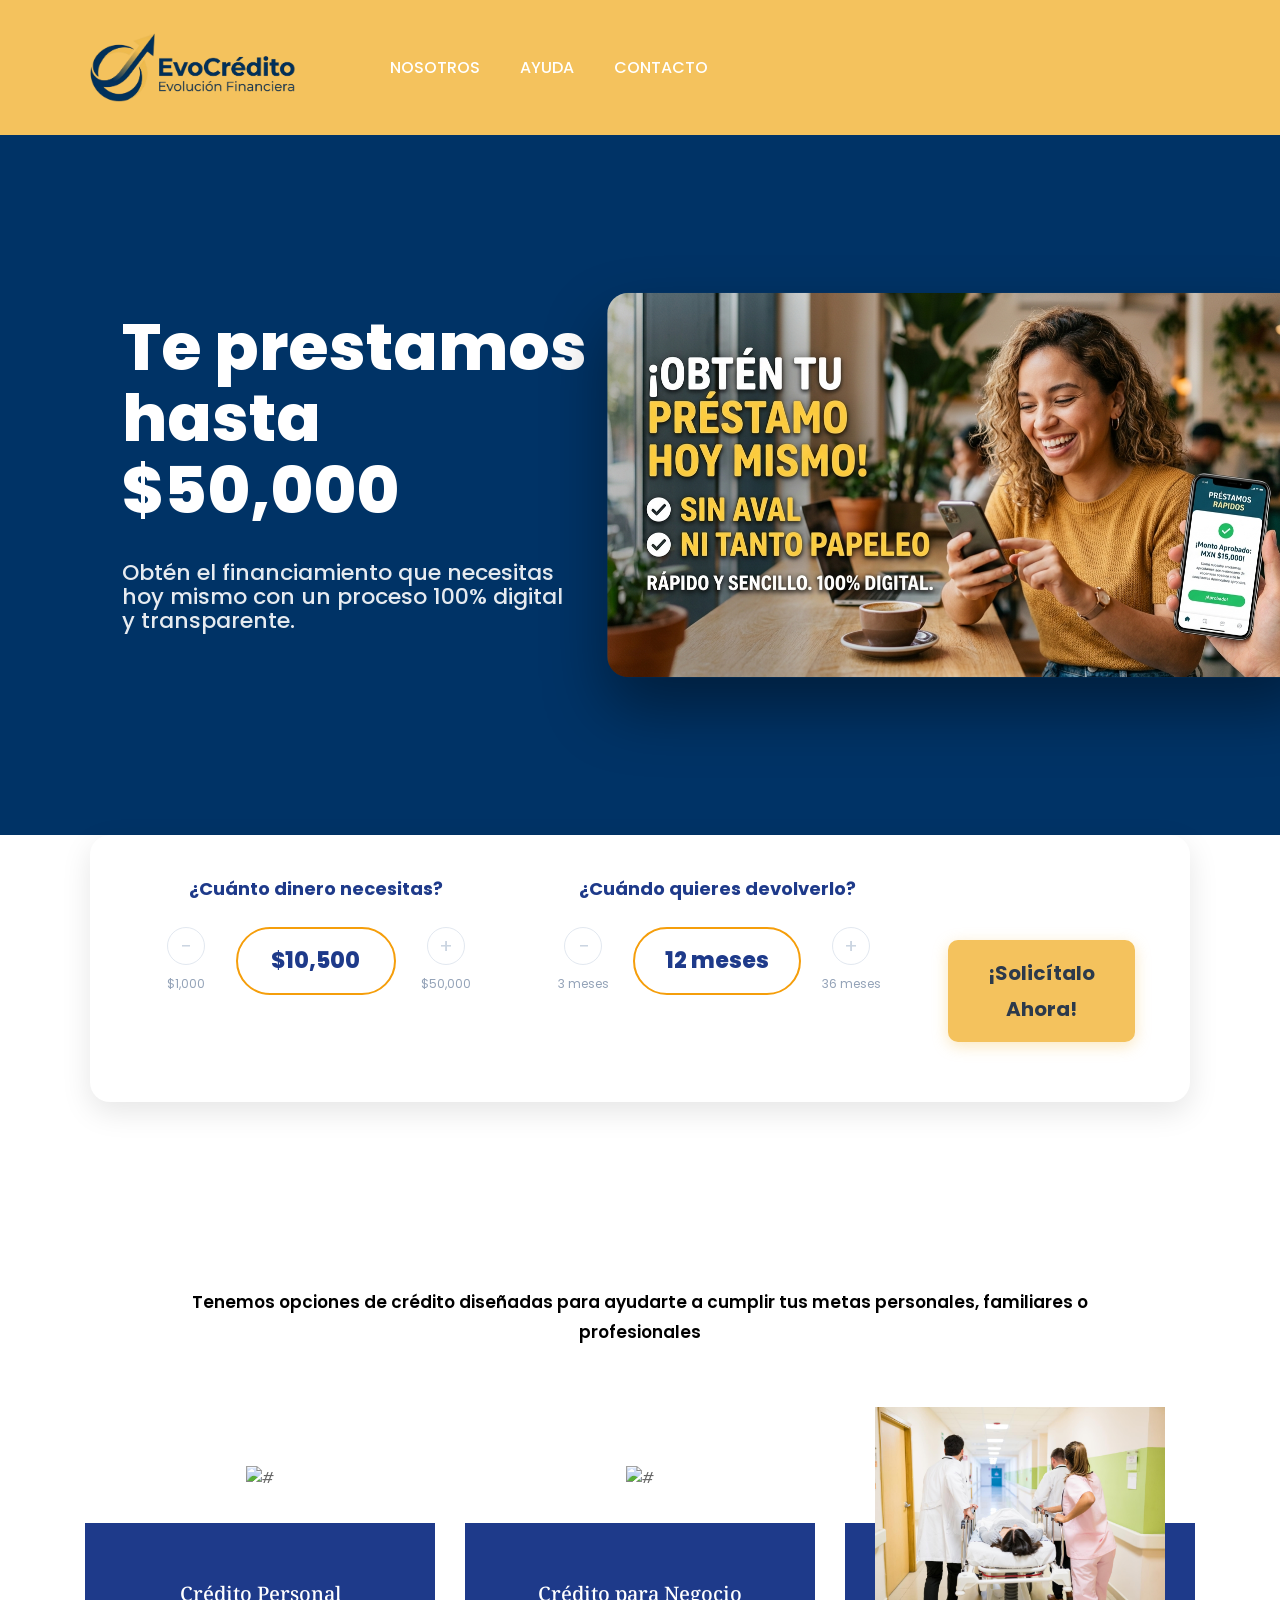
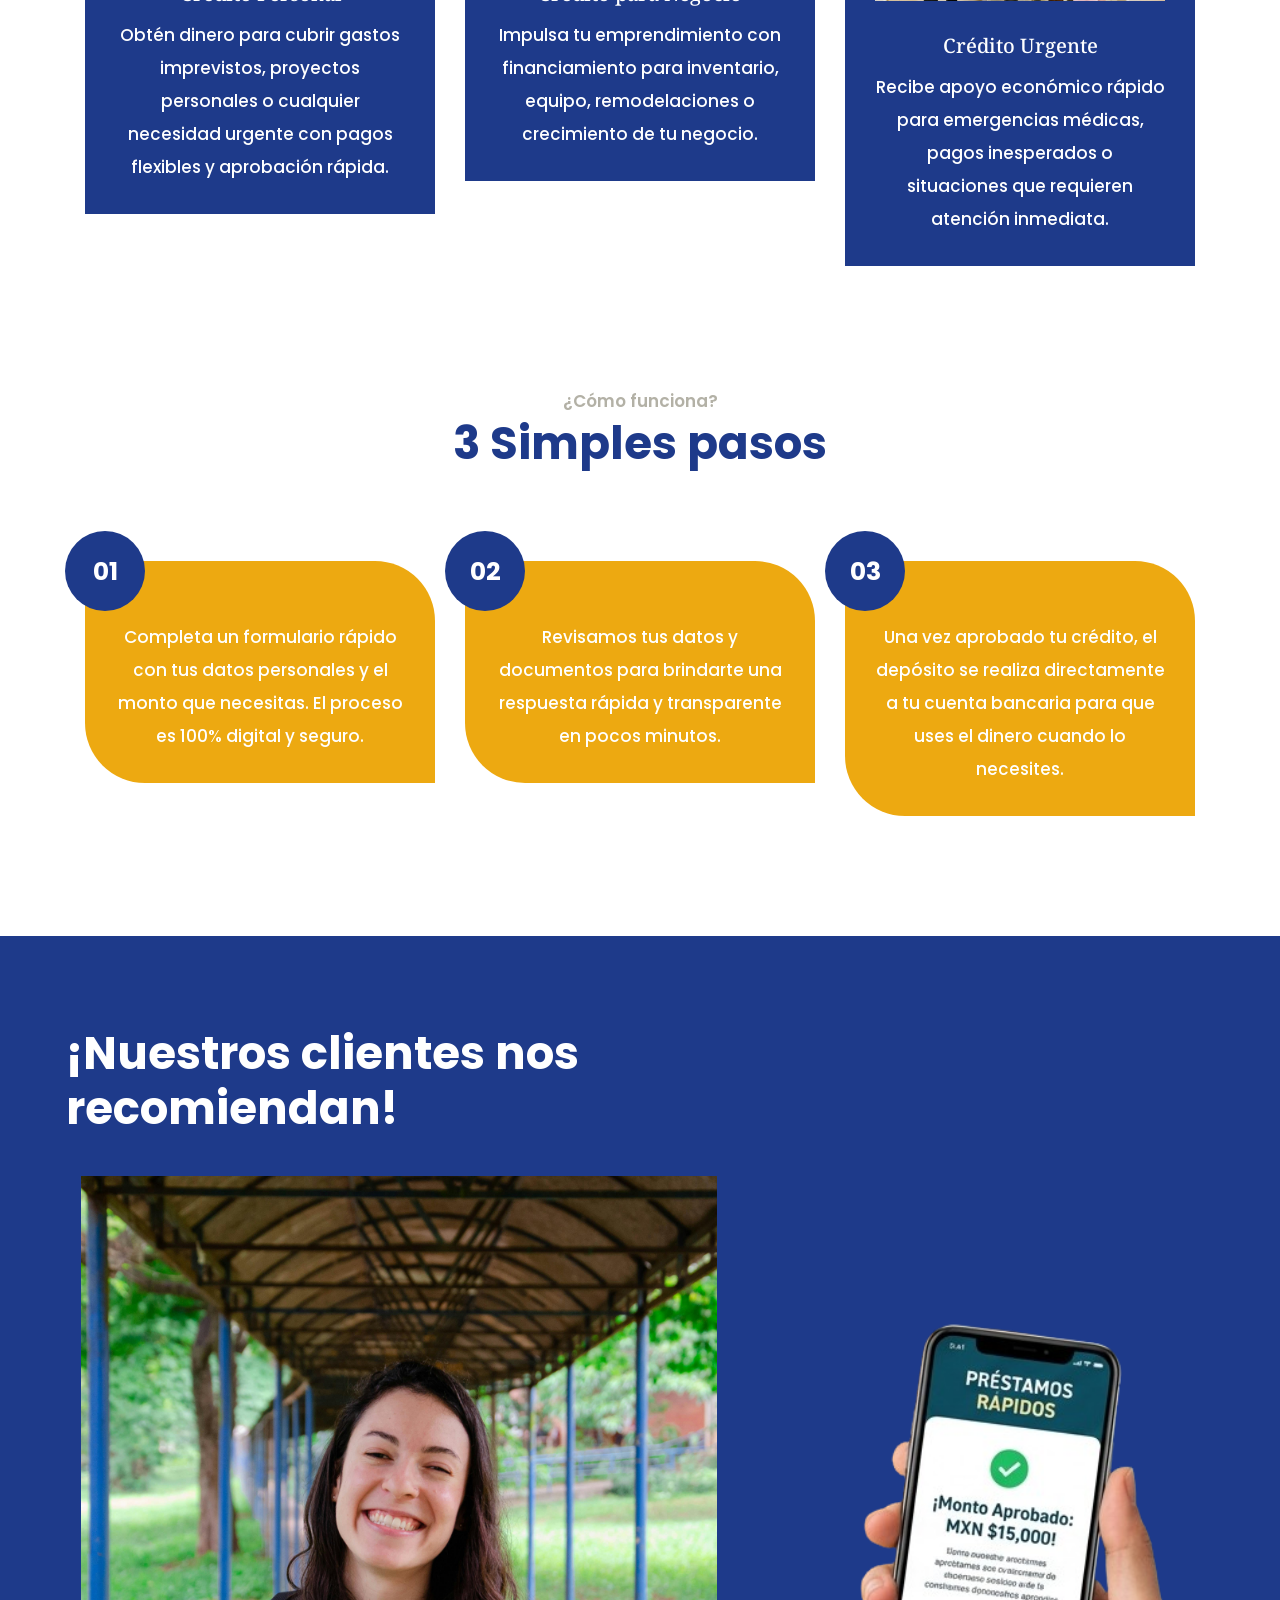
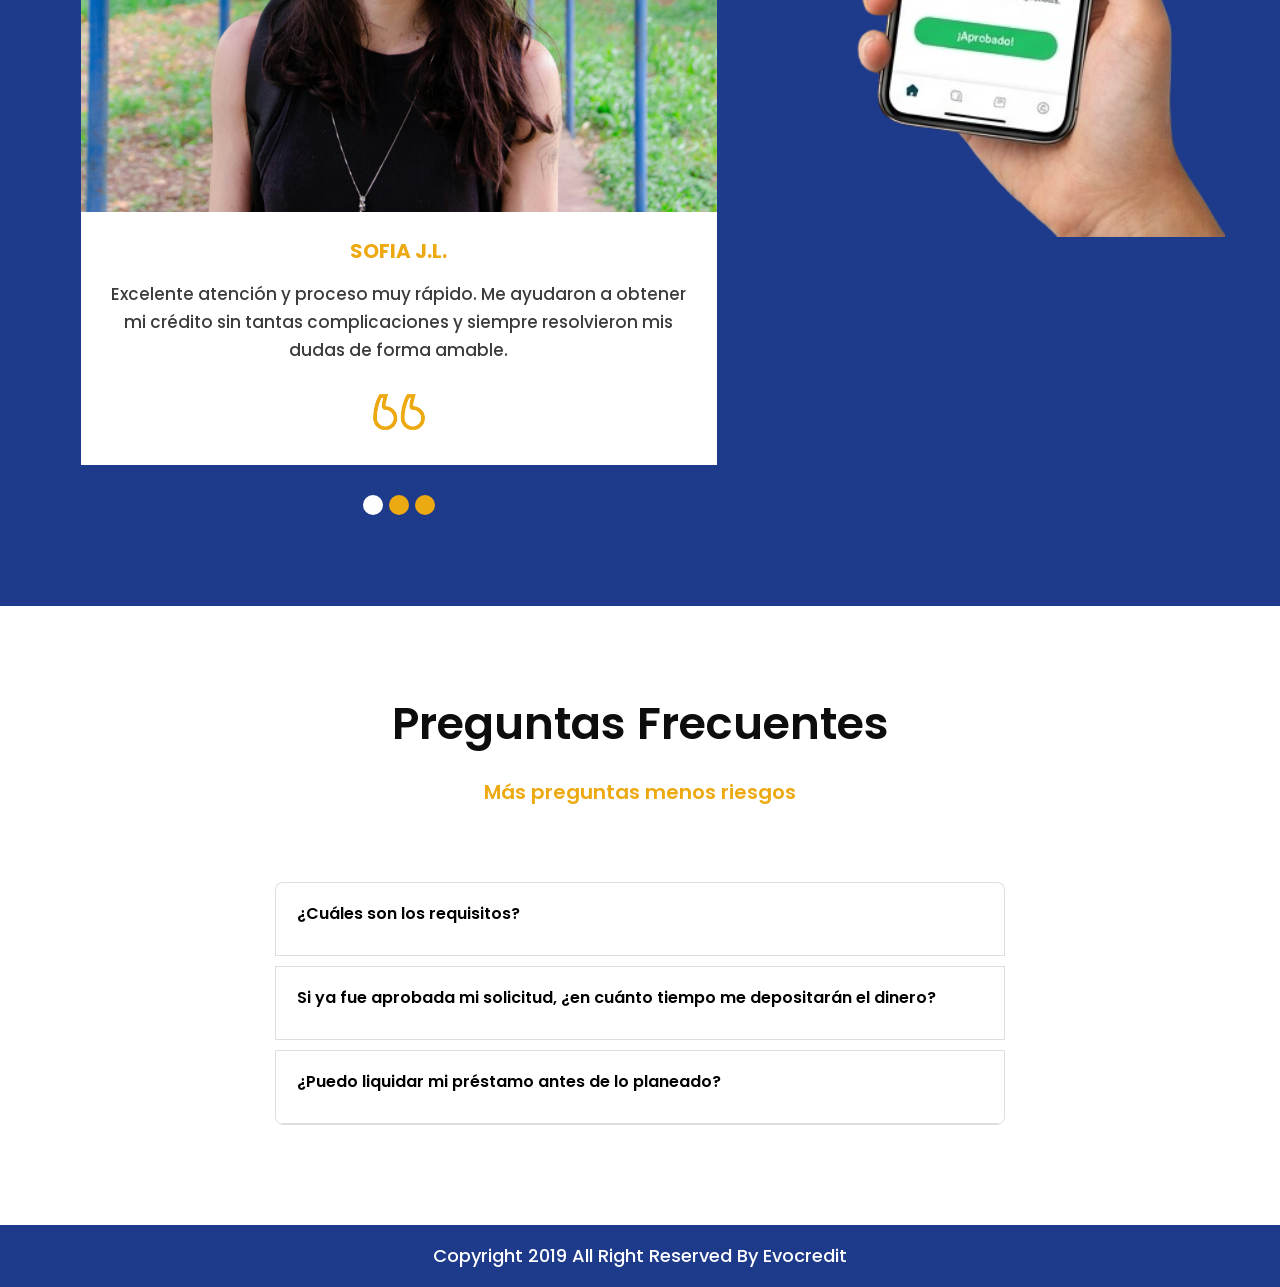
==== public/index.html @ 36de4282 "firebase" ====
<!DOCTYPE html>
<html lang="en">

<head>
   <!-- basic -->
   <meta charset="utf-8">
   <meta http-equiv="X-UA-Compatible" content="IE=edge">
   <!-- mobile metas -->
   <meta name="viewport" content="width=device-width, initial-scale=1">
   <!-- site metas -->
   <title></title>
   <meta name="keywords" content="">
   <meta name="description" content="">
   <meta name="author" content="">
   <!-- bootstrap css -->
   <link rel="stylesheet" href="css/bootstrap.min.css">
   <!-- style css -->
   <link rel="stylesheet" href="css/style.css">
   <!-- Responsive-->
   <link rel="stylesheet" href="css/responsive.css">
   <!-- fevicon -->
   <link rel="icon" href="images/fevicon.png" type="image/gif" />
   <!-- Scrollbar Custom CSS -->
   <link rel="stylesheet" href="css/jquery.mCustomScrollbar.min.css">
   <!-- Tweaks for older IEs-->
   <link rel="stylesheet" href="https://netdna.bootstrapcdn.com/font-awesome/4.0.3/css/font-awesome.css">
   <link rel="stylesheet" href="https://cdnjs.cloudflare.com/ajax/libs/fancybox/2.1.5/jquery.fancybox.min.css"
      media="screen">

   <!-- Reemplaza tu línea local por esta en el <head> -->
   <link rel="stylesheet" href="https://cdn.jsdelivr.net/npm/swiper@11/swiper-bundle.min.css" />

   <!-- Y si también usas el JS de Swiper al final del <body> -->
   <script src="https://cdn.jsdelivr.net/npm/swiper@11/swiper-bundle.min.js"></script>
   <!--[if lt IE 9]>
      <script src="https://oss.maxcdn.com/html5shiv/3.7.3/html5shiv.min.js"></script>
      <script src="https://oss.maxcdn.com/respond/1.4.2/respond.min.js"></script><![endif]-->
</head>
<!-- body -->

<body class="main-layout">
   <!-- loader  -->
   <div class="loader_bg">
      <div class="loader"><img src="images/loading.gif" alt="#" /></div>
   </div>
   <!-- end loader -->
   <!-- header -->
   <header>
      <!-- header inner -->
      <div class="header">
         <div class="container">
            <div class="row">
               <div class="col-xl-3 col-lg-3 col-md-3 col-sm-3 col logo_section">
                  <div class="full">
                     <div class="center-desk">
                        <div class="logo">
                           <a href="index.html"><img src="images/27c83fd5-f651-414d-8e33-4fece2ff682a.png"
                                 alt="#" /></a>
                        </div>
                     </div>
                  </div>
               </div>
               <div class="col-xl-9 col-lg-9 col-md-9 col-sm-9">
                  <nav class="navigation navbar navbar-expand-md navbar-dark ">
                     <button class="navbar-toggler" type="button" data-toggle="collapse" data-target="#navbarsExample04"
                        aria-controls="navbarsExample04" aria-expanded="false" aria-label="Toggle navigation">
                        <span class="navbar-toggler-icon"></span>
                     </button>
                     <div class="collapse navbar-collapse" id="navbarsExample04">
                        <ul class="navbar-nav mr-auto">
                           <li class="nav-item">
                              <a class="nav-link" href="#">Nosotros </a>
                           </li>
                           <li class="nav-item">
                              <a class="nav-link" href="#">Ayuda</a>
                           </li>
                           <li class="nav-item">
                              <a class="nav-link" href="#">Contacto</a>
                           </li>
                        </ul>

                     </div>
                  </nav>
               </div>
            </div>
         </div>
      </div>
   </header>
   <!-- end header inner -->
   <!-- end header -->

   <!-- banner -->
   <section class="banner_main mobile-bg-hero">
      <div class="container-fluid">
         <div class="row d_flex">

            <!-- TEXTO -->
            <div class="col-md-5 offset-md-1">
               <div class="text-bg">
                  <h1>Te prestamos hasta <br><span>$50,000</span></h1>
                  <p>Obtén el financiamiento que necesitas hoy mismo con un proceso 100% digital y transparente.</p>
                  <!-- En móvil ocultaremos este botón si el simulador ya tiene uno -->

               </div>
            </div>

            <!-- IMAGEN (Se ocultará en móvil porque será el fondo) -->
            <div class="col-md-6 d-none d-md-block">
               <div class="hero_img_box_extra_large">
                  <img src="images/a7afb916-8b72-43b1-8122-de5ada911007.png" alt="Imagen Grande">
               </div>
            </div>

         </div>
      </div>
   </section>
   <section class="hero-section">
      <div class="simu-container-extended">
         <div class="simu-content">

            <!-- COLUMNA 1: MONTO -->
            <div class="slider-column">
               <h3 class="slider-title">¿Cuánto dinero necesitas?</h3>
               <div class="main-controls">
                  <div class="control-wrapper">
                     <button class="btn-circle" id="amount-minus">−</button>
                     <span class="limit-label">$1,000</span>
                  </div>

                  <div class="amount-pill">
                     <span id="amount-value">$10,500</span>
                  </div>

                  <div class="control-wrapper">
                     <button class="btn-circle" id="amount-plus">+</button>
                     <span class="limit-label">$50,000</span>
                  </div>
               </div>
            </div>

            <!-- COLUMNA 2: PLAZO -->
            <div class="slider-column">
               <h3 class="slider-title">¿Cuándo quieres devolverlo?</h3>
               <div class="main-controls">
                  <div class="control-wrapper">
                     <button class="btn-circle" id="period-minus">−</button>
                     <span class="limit-label">3 meses</span>
                  </div>

                  <div class="amount-pill">
                     <span id="period-value">12 meses</span>
                  </div>

                  <div class="control-wrapper">
                     <button class="btn-circle" id="period-plus">+</button>
                     <span class="limit-label">36 meses</span>
                  </div>
               </div>
            </div>

            <!-- COLUMNA 3: BOTÓN -->
            <div class="col-md-12 text-center button-column">
               <button type="button" class="btn-solicitar" data-toggle="modal" data-target="#modalFormulario">
                  ¡Solicítalo Ahora!
               </button>
            </div>

         </div>
      </div>
   </section>
   <div class="food">
      <div class="container">
         <div class="row">
            <div class="col-md-12">
               <div class="titlepage">
                  <h2> <strong class="yellow">Food </strong>Packages</h2>
                  <span>Tenemos opciones de crédito diseñadas para ayudarte
                     a cumplir tus metas personales, familiares o profesionales</span>
               </div>
            </div>
         </div>
         <div class="row">
            <div class="col-md-4">
               <div class="food_box">
                  <i><img src="images/conCelular.jpg" alt="#" /></i>
                  <h4>Crédito Personal</h4>
                  <p>Obtén dinero para cubrir gastos imprevistos,
                     proyectos personales o cualquier necesidad
                     urgente con pagos flexibles y aprobación rápida.</p>
               </div>
            </div>
            <div class="col-md-4">
               <div class="food_box ">
                  <i><img src="images/emprendedora.jpg" alt="#" /></i>
                  <h4>Crédito para Negocio</h4>
                  <p>Impulsa tu emprendimiento con financiamiento para
                     inventario, equipo, remodelaciones o crecimiento
                     de tu negocio.</p>
               </div>
            </div>
            <div class="col-md-4">
               <div class="food_box">
                  <i><img src="images/emergencia.jpg" alt="#" /></i>
                  <h4>Crédito Urgente</h4>
                  <p>Recibe apoyo económico rápido para emergencias médicas,
                     pagos inesperados o situaciones que requieren atención
                     inmediata.</p>
               </div>
            </div>
         </div>
      </div>
   </div>
   <!-- end food -->
   <!-- works -->
   <!-- works -->
   <div class="works">
      <div class="container">
         <div class="row">
            <div class="col-md-12">
               <div class="titlepage">
                  <span>¿Cómo funciona?</span>
                  <h2> <strong class="yellow2">3 Simples pasos</strong></h2>
               </div>
            </div>
         </div>
         <div class="row">
            <div class="col-md-4">
               <div id="white_bg" class="works_box ">
                  <h4>01</h4>
                  <p>Completa un formulario rápido
                     con tus datos personales y el monto que necesitas.
                     El proceso es 100% digital y seguro.</p>
               </div>
            </div>
            <div class="col-md-4">
               <div id="white_bg" class="works_box ">
                  <h4>02</h4>
                  <p>Revisamos tus datos y documentos para brindarte
                     una respuesta rápida y transparente en pocos minutos.</p>
               </div>
            </div>
            <div class="col-md-4">
               <div id="white_bg" class="works_box ">
                  <h4>03</h4>
                  <p>Una vez aprobado tu crédito, el depósito se realiza
                     directamente a tu cuenta bancaria para que uses el
                     dinero cuando lo necesites.</p>
               </div>
            </div>
         </div>
      </div>
   </div>
   <!-- end works -->
   <!-- clients -->
   <div class="clients">
      <div class="container-fluid">
         <div class="row d_flex">
            <div class="col-md-7">
               <div class="padding_lert">
                  <div class="titlepage">
                     <h2> <strong class="yellow">¡Nuestros clientes nos recomiendan! </strong></h2>
                  </div>
                  <div id="myCarousel" class="carousel slide clients_Carousel " data-ride="carousel">
                     <ol class="carousel-indicators">
                        <li data-target="#myCarousel" data-slide-to="0" class="active"></li>
                        <li data-target="#myCarousel" data-slide-to="1"></li>
                        <li data-target="#myCarousel" data-slide-to="2"></li>
                     </ol>
                     <div class="carousel-inner">
                        <div class="carousel-item active">
                           <div class="container">
                              <div class="carousel-caption ">
                                 <div class="row">
                                    <div class="col-md-12">
                                       <div class="imga">
                                          <figure><img src="images/pexels-persona-1.jpg" alt="#" /></figure>
                                       </div>
                                       <div class="test_box">
                                          <h4>Sofia J.L.</h4>
                                          <p>Excelente atención y proceso muy rápido.
                                             Me ayudaron a obtener mi crédito sin tantas complicaciones
                                             y siempre resolvieron mis dudas de forma amable.</p>
                                          <i><img src="images/toy_img.png" alt="#" /></i>
                                       </div>
                                    </div>
                                 </div>
                              </div>
                           </div>
                        </div>
                        <div class="carousel-item">
                           <div class="container">
                              <div class="carousel-caption">
                                 <div class="row">
                                    <div class="col-md-12">
                                       <div class="imga">
                                          <figure><img src="images/pexels-persona-2.jpg" alt="#" /></figure>
                                       </div>
                                       <div class="test_box">
                                          <h4>Elena M.L.</h4>
                                          <p>Muy buena experiencia, el trámite fue sencillo y
                                             transparente desde el inicio. Recibí el apoyo
                                             financiero justo cuando lo necesitaba.</p>
                                          <i><img src="images/toy_img.png" alt="#" /></i>
                                       </div>
                                    </div>
                                 </div>
                              </div>
                           </div>
                        </div>
                        <div class="carousel-item">
                           <div class="container">
                              <div class="carousel-caption">
                                 <div class="row">
                                    <div class="col-md-12">
                                       <div class="imga">
                                          <figure><img src="images/pexels-persona-3.jpg" alt="#" /></figure>
                                       </div>
                                       <div class="test_box">
                                          <h4>Marcos D.H.</h4>
                                          <p>Recomiendo mucho esta financiera,
                                             ofrecen un servicio confiable y profesional.
                                             Los pagos y condiciones fueron claros y accesibles.</p>
                                          <i><img src="images/toy_img.png" alt="#" /></i>
                                       </div>
                                    </div>
                                 </div>
                              </div>
                           </div>
                        </div>
                     </div>
                     <a class="carousel-control-prev" href="#myCarousel" role="button" data-slide="prev">
                        <span class="carousel-control-prev-icon" aria-hidden="true"></span>
                        <span class="sr-only">Previous</span>
                     </a>
                     <a class="carousel-control-next" href="#myCarousel" role="button" data-slide="next">
                        <span class="carousel-control-next-icon" aria-hidden="true"></span>
                        <span class="sr-only">Next</span>
                     </a>
                  </div>
               </div>
            </div>
            <div class="col-md-5">
               <div class="clients_imgfood">
                  <figure><img src="images/creditoAprobado-removebg-preview.png" alt="#" /></figure>
               </div>
            </div>
         </div>
      </div>
   </div>
   <!-- end clients -->
   <!--  footer -->
   <footer>
      <div class="footer">
         <div class="container">
            <div class="row">
               <div class="col-md-8 offset-md-2">
                  <div class="cont">
                     <h3> Preguntas Frecuentes </h3>
                     <p>Más preguntas menos riesgos</p>
                  </div>

                  <div class="accordion" id="accordionExample">
                     <div class="card">
                        <div class="card-header" id="headingOne">
                           <h2 class="mb-0">
                              <button class="btn btn-link" type="button" data-toggle="collapse"
                                 data-target="#collapseOne" aria-expanded="true" aria-controls="collapseOne">

                                 ¿Cuáles son los requisitos?
                              </button>
                           </h2>
                        </div>

                        <div id="collapseOne" class="collapse" aria-labelledby="headingOne"
                           data-parent="#accordionExample">

                           <div class="card-body">
                              <ul class="faq-list">
                                 <li>Ser mexicano entre 21 y 65 años de edad.</li>
                                 <li>Tener INE o pasaporte vigente.</li>
                                 <li>Cuenta bancaria a tu nombre y tener a la mano los 16 dígitos de tu tarjeta de
                                    débito o
                                    los 18 dígitos de tu CLABE interbancaria.</li>
                                 <li>Historial crediticio sano.</li>
                                 <li>Ingresos mínimos comprobables de $5,000 mensuales.</li>
                                 <li>Sujeto a las políticas establecidas por Creditea.</li>
                              </ul>
                           </div>
                        </div>
                     </div>

                     <div class="card">
                        <div class="card-header" id="headingTwo">
                           <h2 class="mb-0">
                              <button class="btn btn-link collapsed" type="button" data-toggle="collapse"
                                 data-target="#collapseTwo" aria-expanded="false" aria-controls="collapseTwo">

                                 Si ya fue aprobada mi solicitud,
                                 ¿en cuánto tiempo me depositarán el dinero?
                              </button>
                           </h2>
                        </div>

                        <div id="collapseTwo" class="collapse" aria-labelledby="headingTwo"
                           data-parent="#accordionExample">

                           <div class="card-body">
                              El depósito puede verse reflejado en cuestión de minutos
                              o hasta 24 horas dependiendo de tu banco.
                           </div>
                        </div>
                     </div>

                     <div class="card">
                        <div class="card-header" id="headingThree">
                           <h2 class="mb-0">
                              <button class="btn btn-link collapsed" type="button" data-toggle="collapse"
                                 data-target="#collapseThree" aria-expanded="false" aria-controls="collapseThree">

                                 ¿Puedo liquidar mi préstamo antes de lo planeado?
                              </button>
                           </h2>
                        </div>

                        <div id="collapseThree" class="collapse" aria-labelledby="headingThree"
                           data-parent="#accordionExample">

                           <div class="card-body">
                              Sí, puedes liquidar tu préstamo anticipadamente
                              sin penalización, sujeto a las condiciones establecidas.
                           </div>
                        </div>
                     </div>
                  </div>

               </div>
            </div>
         </div>
         <div class="copyright">
            <div class="container">
               <div class="row">
                  <div class="col-md-12">
                     <p>Copyright 2019 All Right Reserved By Evocredit</p>
                  </div>
               </div>
            </div>
         </div>
      </div>
   </footer>
   <!-- end footer -->
   <!-- Javascript files-->
   <script src="js/jquery.min.js"></script>
   <script src="js/bootstrap.bundle.min.js"></script>
   <script src="js/slider-setting.js"></script>
   <!-- sidebar -->
   <script src="js/jquery.mCustomScrollbar.concat.min.js"></script>
   <script src="js/custom.js"></script>
   <script src="https://cdnjs.cloudflare.com/ajax/libs/fancybox/2.1.5/jquery.fancybox.min.js"></script>
</body>

</html>
---- public/css/style.css ----
/*--------------------------------------------------------------------- File Name: responsive.css ---------------------------------------------------------------------*/


/*--------------------------------------------------------------------- File Name: style.css ---------------------------------------------------------------------*/


/*--------------------------------------------------------------------- import Fonts ---------------------------------------------------------------------*/

@import url('https://fonts.googleapis.com/css?family=Rajdhani:300,400,500,600,700');
@import url('https://fonts.googleapis.com/css?family=Poppins:100,100i,200,200i,300,300i,400,400i,500,500i,600,600i,700,700i,800,800i,900,900i');
@import url('https://fonts.googleapis.com/css?family=Raleway:100,400,600,700,900&display=swap');
@import url('https://fonts.googleapis.com/css?family=Noto+Serif:400,700&display=swap');

/*****---------------------------------------- 1) font-family: 'Rajdhani', sans-serif;
 2) font-family: 'Poppins', sans-serif;
 ----------------------------------------*****/


/*--------------------------------------------------------------------- import Files ---------------------------------------------------------------------*/

@import url(animate.min.css);
@import url(normalize.css);
@import url(icomoon.css);
@import url(font-awesome.min.css);
@import url(meanmenu.css);
@import url(owl.carousel.min.css);
@import url(swiper.min.css);
@import url(slick.css);
@import url(jquery.fancybox.min.css);
@import url(jquery-ui.css);
@import url(nice-select.css);

/*--------------------------------------------------------------------- skeleton ---------------------------------------------------------------------*/

* {
     box-sizing: border-box !important;
}

html {
     scroll-behavior: smooth;
}

body {
     color: #666666;
     font-size: 14px;
     font-family: 'Poppins', sans-serif;
     line-height: 1.80857;
     font-weight: normal;
}

a {
     color: #1f1f1f;
     text-decoration: none !important;
     outline: none !important;
     -webkit-transition: all .3s ease-in-out;
     -moz-transition: all .3s ease-in-out;
     -ms-transition: all .3s ease-in-out;
     -o-transition: all .3s ease-in-out;
     transition: all .3s ease-in-out;
}

h1,
h2,
h3,
h4,
h5,
h6 {
     letter-spacing: 0;
     font-weight: normal;
     position: relative;
     padding: 0 0 10px 0;
     font-weight: normal;
     line-height: normal;
     color: #fff;
     margin: 0
}

h1 {
     font-size: 24px;
}

h2 {
     font-size: 22px;
}

h3 {
     font-size: 18px;
}

h4 {
     font-size: 16px
}

h5 {
     font-size: 14px
}

h6 {
     font-size: 13px
}

*,
*::after,
*::before {
     -webkit-box-sizing: border-box;
     -moz-box-sizing: border-box;
     box-sizing: border-box;
}

h1 a,
h2 a,
h3 a,
h4 a,
h5 a,
h6 a {
     color: #212121;
     text-decoration: none !important;
     opacity: 1
}

button:focus {
     outline: none;
}

ul,
li,
ol {
     margin: 0px;
     padding: 0px;
     list-style: none;
}

p {
     margin: 0px;
     font-weight: 500;
     font-size: 15px;
     line-height: 24px;
}

a {
     color: #222222;
     text-decoration: none;
     outline: none !important;
}

a,
.btn {
     text-decoration: none !important;
     outline: none !important;
     -webkit-transition: all .3s ease-in-out;
     -moz-transition: all .3s ease-in-out;
     -ms-transition: all .3s ease-in-out;
     -o-transition: all .3s ease-in-out;
     transition: all .3s ease-in-out;
}

img {
     max-width: 100%;
     height: auto;
}

:focus {
     outline: 0;
}

.btn-custom {
     margin-top: 20px;
     background-color: transparent !important;
     border: 2px solid #ddd;
     padding: 12px 40px;
     font-size: 16px;
}

.lead {
     font-size: 18px;
     line-height: 30px;
     color: #767676;
     margin: 0;
     padding: 0;
}

.form-control:focus {
     border-color: #ffffff !important;
     box-shadow: 0 0 0 .2rem rgba(255, 255, 255, .25);
}

.navbar-form input {
     border: none !important;
}

.badge {
     font-weight: 500;
}

blockquote {
     margin: 20px 0 20px;
     padding: 30px;
}

button {
     border: 0;
     margin: 0;
     padding: 0;
     cursor: pointer;
}

.full {
     float: left;
     width: 100%;
}

.layout_padding {
     padding-top: 90px;
     padding-bottom: 90px;
}

.layout_padding_2 {
     padding-top: 75px;
     padding-bottom: 75px;
}

.light_silver {
     background: #f9f9f9;
}

.theme_bg {
     background: #f59e0b;
}

.margin_top_30 {
     margin-top: 30px !important;
}

.full {
     width: 100%;
     float: left;
     margin: 0;
     padding: 0;
}


/**-- heading section --**/


/*---------------------------- preloader area ----------------------------*/

.loader_bg {
     position: fixed;
     z-index: 9999999;
     background: #fff;
     width: 100%;
     height: 100%;
}

.loader {
     height: 100%;
     width: 100%;
     position: absolute;
     left: 0;
     top: 0;
     display: flex;
     justify-content: center;
     align-items: center;
}

.loader img {
     width: 280px;
}


/*-- navigation--*/

.navigation.navbar {
     padding: 0px;
}

.navigation.navbar-dark .navbar-nav .nav-link {
     padding: 0 25px;
     color: #fff;
     font-size: 16px;
     line-height: 20px;
     font-weight: 500;
     text-transform: uppercase;
}

.navbar-dark .navbar-nav .nav-link:focus,
.navbar-dark .navbar-nav .nav-link:hover {
     color: #5a2f27 !important;
}

.navbar-expand-md .navbar-nav {
     padding-right: 10px;
}

.Call a {
     display: inline-block;
     padding: 7px 0;
     color: #000;
     font-size: 20px;
}


/*-- header area --*/


/*--------------------------------------------------------------------- top banner area ---------------------------------------------------------------------*/


/*--------------------------------------------------------------------- layout new css ---------------------------------------------------------------------*/
/**
/* Centrado vertical de toda la fila del header */
.header .row {
     display: flex;
     align-items: center;
     /* Alineación vertical al centro */
     justify-content: space-between;
}

/* Ajuste de la sección del logo */
.logo {
     padding: 10px 0;
}

.logo a img {
     max-height: 75px;
     /* Ajusta según el tamaño de tu imagen en la referencia */
     width: auto;
     display: block;
}

/* Alineación del menú a la derecha */
.navigation.navbar {
     float: none;
     padding: 0;
     display: flex;
     justify-content: flex-end;
     /* Empuja los links a la derecha */
}

.navbar-nav {
     flex-direction: row;
     /* Asegura que los items estén en línea */
}

.nav-item .nav-link {
     color: #fff !important;
     /* Texto blanco como en la imagen */
     font-weight: 500;
     text-transform: uppercase;
     padding: 10px 20px !important;
}

.header {
     width: 100%;
     background: #f4c25d;
     padding: 20px 30px;
}

.main_form .contactus {
     border: inherit;
     margin-bottom: 70px;
     width: 100%;
     height: 45px;
     background: transparent;
     color: #fff;
     font-size: 16px;
     font-weight: 400;
     border-radius: inherit;
     border-bottom: #000 solid 1px;
}
/** logo 

.logo a {
     font-size: 40px;
     font-weight: bold;
     text-transform: uppercase;
     color: #fff;
     line-height: 40px;
}


/** banner section 

.banner_main {
     background: #247D7F;
     padding: 20px 0px 90px 0px;

}

.text-bg {
     text-align: left;
}

.text-bg h1 {
     color: #fff;
     font-size: 90px;
     line-height: 120px;
     padding-bottom: 15px;
     font-weight: bold;
}

.text-bg p {
     color: #fff;
     font-size: 17px;
     line-height: 30px;
     padding: 25px 0px 60px 0px;
}

.main_form {
     padding: 60px 50px 80px 50px;
     background: #fff;
     border-radius: 10px;
     color: #000;
     border-top: #44916f solid 15px;
}

.main_form .contactus {
     border: inherit;
     margin-bottom: 70px;
     width: 100%;
     height: 45px;
     background: transparent;
     color: #000;
     font-size: 16px;
     font-weight: 400;
     border-radius: inherit;
     border-bottom: #000 solid 1px;
}

.main_form .textarea {
     border: #f6c2d7 solid 1px;
     padding: 0px 19px;
     margin-bottom: 20px;
     width: 100%;
     background: transparent;
     color: #f5bed2;
     font-size: 16px;
     font-weight: 500;
     border-radius: 15px;
     padding-top: 35px;
}

.main_form .send_btn {
     font-size: 17px;
     transition: ease-in all 0.5s;
     background-color: #000;
     color: #fff;
     padding: 13px 0px;
     margin: 0 auto;
     max-width: 200px;
     width: 100%;
     display: block;
     font-weight: 500;
     text-transform: uppercase;
     border-radius: 35px;
}

.main_form .send_btn:hover {
     background-color: #eda911;
     transition: ease-in all 0.5s;
     color: #000;
}

#request *::placeholder {
     color: 000;
     opacity: 1;
}


 end banner section **/

.titlepage {
     text-align: center;
     padding-bottom: 60px;
}

.titlepage h2 {
     font-size: 45px;
     color: #fff;
     line-height: 55px;
     font-weight: bold;
     padding-bottom: 20px;
}

.d_flex {
     display: flex;
     align-items: center;
     flex-wrap: wrap;
}

.yellow {
     color: #fff;
     font-weight: bold;
}
.yellow2 {
     color:  #1e3a8a;
     font-weight: bold;
}

.read_more {
     font-size: 17px;
     background-color: #000;
     color: #fff;
     padding: 13px 0px;
     width: 100%;
     max-width: 200px;
     text-align: center;
     display: inline-block;
     transition: ease-in all 0.5s;
}

.read_more:hover {
     background: #eda911;
     color: #000;
     transition: ease-in all 0.5s;
}


/** food section **/

.food {
     background: #fff;
     margin: 90px 0;
}

.food .titlepage span {
     font-size: 17px;
     line-height: 30px;
     color: #000000;
     font-weight: 501;
     display: block;
     padding: 0px 49px;
}

.food .food_box {
     text-align: center;
     background:#1e3a8a;
     margin-bottom: 30px;
     margin-top: 116px;
     padding: 0px 30px 30px 30px;
}

.food .food_box:hover {
     background: #fdbe31 !important;
}

.food_box i img {
     margin-top: -116px;
}

.food .food_box h4 {
     font-family: 'Noto Serif', serif;
     font-size: 20px;
     line-height: 30px;
     font-weight: 501;
     padding-top: 30px;
     padding-bottom: 0;
     color: #fff;
     padding-bottom: 10px;
}

.food .food_box p {
     color: #fff;
     font-size: 17px;
     line-height: 33px;
}


/** end food section **/


/** works section **/

.works {
     background: #fff;
     margin: 90px 0;
}

.works .titlepage h2 {
     padding-bottom: 0;
}

.works .titlepage span {
     font-size: 17px;
     line-height: 30px;
     color: #b3b1a6;
     font-weight: 501;
     display: block;
}

.works .works_box {
     margin-top: 30px;
     background: #eda911;
     margin-bottom: 30px;
     padding: 0px 30px 30px 30px;
     border-radius: 0px 60px 0px 60px;
     transition: ease-in all 0.5s;
}

.works .works_box h4 {
     font-size: 25px;
     line-height: 30px;
     font-weight: bold;
     color: #fff;
     background:  #1e3a8a;
     width: 80px;
     text-align: center;
     border-radius: 50px;
     height: 80px;
     padding-top: 26px;
     margin-left: -50px;
     margin-top: -30px;
     position: absolute;
}

.works .works_box p {
     color: #fff;
     font-size: 17px;
     line-height: 33px;
     text-align: center;
     padding-top: 60px;
}

#white_bg:hover.works_box {
     background: #eae9e4 !important;
     border-radius: 40px 0px 40px 0px;
     transition: ease-in all 0.5s;
}

#white_bg:hover.works_box p {
     color: #1e3a8a;
}

#white_bg:hover.works_box h4 {
     background:  #eda911;
}


/** end works section **/


/** clients section **/

.clients {
     padding: 90px 0 141px 0;
     background: #1e3a8a;
}

.padding_lert {
     max-width: 666px;
     float: right;
     width: 100%;
}

.clients .titlepage {
     padding-bottom: 20px;
     text-align: left;
}

.clients .titlepage h2 {
     color: #fff;
}

.clients_Carousel .carousel-caption {
     position: inherit;
     padding: 0;
}

.clients_box {
     text-align: center;
}

.test_box {
     padding: 30px 25px 35px 25px;
     background: #fff;
}

.clients_Carousel .test_box h4 {
     font-size: 20px;
     color: #eda911;
     line-height: 18px;
     display: block;
     font-weight: bold;
     text-transform: uppercase;
     padding: 80px 0 0 0;
}

.clients_Carousel .imga figure {
     margin: 0;
}

.clients_Carousel .imga figure img {
     margin-bottom: -80px;
}

.clients_Carousel .test_box p {
     font-size: 17px;
     line-height: 28px;
     color: #3c3c3d;
     padding-top: 20px;
     padding-bottom: 30px;
}

.clients_Carousel .carousel-indicators {
     bottom: -50px;
}

.clients_Carousel .carousel-indicators li {
     width: 20px;
     height: 20px;
     background: #eda911;
     border-radius: 10px;
}

.clients_Carousel .carousel-indicators li.active {
     background: #fffefe;
}

.carousel-control-next-icon,
.carousel-control-prev-icon {
     display: none;
}

.clients_imgfood {
     padding-right: 40px;
}

.clients_imgfood figure {
     margin: 0;
}

.clients_imgfood figure img {
     width: 100%;
}


/** end clients section **/


/** footer **/

.footer {
     background: #fff;
     padding-top: 85px;
     text-align: center;
}

.footer .titlepage {
     text-align: left;
     padding-bottom: 10px;
}

.footer .titlepage h2 {
     color: #e95d49;
}

.cont {
     text-align: center;
}

.cont h3 {
     color: #0e0d0d;
     font-size: 45px;
     line-height: 66px;
     font-weight: 600;
}

.cont p {
     color: #eda911;
     font-size: 20px;
     line-height: 30px;
     padding-top: 10px;
     font-weight: 501;
     padding-bottom: 35px;
}

.sub_btn {
     font-size: 17px;
     transition: ease-in all 0.5s;
     background-color: #000;
     color: #fff;
     width: 100%;
     display: block;
     font-weight: 500;
     border-radius: 35px;
     border: #fff solid 4px;
     padding: 13px 0px;
     max-width: 200px;
     margin: 0 auto;
}

.sub_btn:hover {
     background-color: #eda911;
     transition: ease-in all 0.5s;
     color: #fff;
}

.copyright {
     margin-top: 90px;
     padding: 20px 0px;
     background-color: #1e3a8a;
}

.copyright p {
     color: #fff;
     font-size: 18px;
     line-height: 22px;
     text-align: center;
}

.copyright a {
     color: #fff;
}

.copyright a:hover {
     color: #eda911;
}


/** end footer **/

:root {
     --primary-blue: #1e3a8a;
     --accent-gold: #f59e0b;
     --bg-dark-green: #2d5a57;
     /* Color del fondo superior en la imagen */
}

/* Forzar que las secciones no se traslapen */
.hero-section {
     width: 100%;
     float: left;
     /* Ayuda a que Bootstrap reconozca el bloque */
     padding-bottom: 50px;
     background: #fff;
     position: relative;
     clear: both;
     /* Limpia cualquier flotado de la imagen de arriba */
}

/* El contenedor blanco del simulador */
.simu-container-extended {
     width: 90%;
     max-width: 1100px;
     margin: 0 auto;
     background: #fff;
     border-radius: 20px;
     padding: 40px;
     box-shadow: 0 10px 30px rgba(0, 0, 0, 0.1);
     position: relative;
     z-index: 5;
     /* Eliminamos cualquier height fijo que pueda tener */
     height: auto !important;
     overflow: hidden;
}

.food {
     clear: both;
     padding-top: 60px;
     position: relative;
     display: block;
     width: 100%;
}

.simu-content {
     display: flex;
     align-items: center;
     justify-content: space-between;
     max-width: 1200px;
     /* Centra el contenido en pantallas muy anchas */
     margin: 0 auto;
}

/* Estilo de la "Píldora" de precio */
.amount-pill {
     border: 2px solid var(--accent-gold);
     border-radius: 50px;
     padding: 10px 45px;
     min-width: 150px;
     text-align: center;
}

#amount-value {
     font-size: 24px;
     font-weight: bold;
     color: var(--primary-blue);
}

/* Botones circulares */
.btn-circle {
     width: 40px;
     height: 40px;
     border-radius: 50%;
     border: 1px solid #ddd;
     background: #f9f9f9;
     color: #999;
     font-size: 20px;
     cursor: pointer;
     display: flex;
     align-items: center;
     justify-content: center;
     transition: 0.3s;
}

.btn-circle:hover {
     background: #eee;
     color: var(--primary-blue);
}

/* Fila de controles */
.controls-row {
     display: flex;
     align-items: center;
     gap: 20px;
}

.slider-title {
     color: var(--primary-blue);
     font-weight: bold;
     margin-bottom: 15px;
     display: block;
}

/* Etiquetas de rango */
.range-info {
     display: flex;
     justify-content: space-between;
     margin-top: 10px;
     color: #888;
     font-size: 14px;
     padding: 0 50px;
}

/* Botón de acción */
.btn-solicitar {
     background-color: var(--accent-gold);
     color: white;
     border: none;
     padding: 18px 35px;
     border-radius: 8px;
     font-weight: bold;
     font-size: 16px;
     cursor: pointer;
     box-shadow: 0 4px 15px rgba(245, 158, 11, 0.4);
}

.simu-content {
     display: flex;
     align-items: flex-start;
     /* Alinea los títulos arriba */
     justify-content: space-between;
     max-width: 1100px;
     margin: 0 auto;
     gap: 30px;
}

.slider-column {
     flex: 2;
     /* Los sliders ocupan más espacio */
     text-align: center;
}

.button-column {
     flex: 1;
     padding-top: 35px;
     /* Alinea el botón con los controles, no con el título */
}

.main-controls {
     display: flex;
     align-items: center;
     justify-content: center;
     gap: 15px;
}

/* Contenedor vertical para Botón + Etiqueta */
.control-wrapper {
     display: flex;
     flex-direction: column;
     align-items: center;
     gap: 8px;
     width: 70px;
     /* Ancho fijo para que no se mueva el layout */
}

.limit-label {
     font-size: 12px;
     color: #94a3b8;
     white-space: nowrap;
}

.amount-pill {
     border: 2px solid #f59e0b;
     border-radius: 40px;
     padding: 12px 30px;
     min-width: 160px;
     background: white;
     display: flex;
     justify-content: center;
     align-items: center;
}

#amount-value,
#period-value {
     font-size: 22px;
     font-weight: 800;
     color: #1e3a8a;
}

.btn-circle {
     width: 38px;
     height: 38px;
     border-radius: 50%;
     border: 1px solid #e2e8f0;
     background: white;
     color: #cbd5e1;
     font-size: 20px;
     cursor: pointer;
     transition: 0.2s;
}

.btn-circle:hover {
     border-color: #f59e0b;
     color: #f59e0b;
}

.btn-solicitar {
     background: #f59e0b;
     color: white;
     border: none;
     padding: 15px 30px;
     border-radius: 10px;
     font-weight: bold;
     font-size: 16px;
     width: 100%;
     box-shadow: 0 4px 14px rgba(245, 158, 11, 0.4);
     cursor: pointer;
}

/* Sección principal con el fondo de la imagen */
.banner_main {
     background-color: #2d7a77;
     padding: 100px 0;
     /* Aumentamos el padding para que la sección sea más alta */
     overflow: hidden;
}

/* Contenedor de la imagen para que se vea en grande */
.hero_img_box_large {
     width: 100%;
     display: flex;
     justify-content: flex-start;
     /* Alineada hacia el centro/izquierda de su columna */
     padding-right: 50px;
}

.hero_img_box_large img {
     width: 100%;
     /* Ocupa todo el ancho de la columna */
     max-width: 800px;
     /* Pero le ponemos un tope para que no se pixele */

     border-radius: 15px;
     /* Bordes redondeados como en la referencia */
     box-shadow: 0 25px 50px rgba(0, 0, 0, 0.3);
     /* Sombra más fuerte para impacto */
     transition: transform 0.3s ease;
}

/* Ajuste del texto para que no se pierda ante la imagen grande */
.text-bg h1 {
     font-size: 70px;
     /* Texto más grande */
     line-height: 80px;
     color: #fff;
     margin-bottom: 20px;
}

.text-bg p {
     font-size: 20px;
     max-width: 450px;
}

/* Ajuste de la sección para dar más altura */
.banner_main {
     background-color: #003366;
     padding: 60px 0;
     /* Padding vertical moderado */
     min-height: 700px;
     display: flex;
     align-items: center;
     overflow: hidden;
}

/* Contenedor de la imagen a escala máxima */
.hero_img_box_extra_large {
     width: 100%;
     display: flex;
     justify-content: center;
}

.hero_img_box_extra_large img {
     width: 110%;
     /* Forzamos a que sea ligeramente más grande que su contenedor */
     max-width: 900px;
     /* Tamaño máximo muy amplio */
     height: auto;
     border-radius: 20px;
     box-shadow: 0 30px 60px rgba(0, 0, 0, 0.4);
     /* Sombra muy profunda */
     transform: scale(1.05);
     /* Pequeño aumento de escala extra */
     z-index: 10;
}

/* Ajuste del texto para que mantenga su fuerza */
.text-bg h1 {
     font-size: 65px;
     font-weight: 800;
     color: #fff;
     line-height: 1.1;
}

.text-bg p {
     font-size: 22px;
     color: rgba(255, 255, 255, 0.9);
     margin: 25px 0;
}

/* Responsividad para tablets y móviles */
@media (max-width: 991px) {
     .hero_img_box_extra_large img {
          width: 100%;
          transform: scale(1);
     }
}

/* --- ARREGLO PARA RESPONSIVE (Móviles y Tablets) --- */

@media (max-width: 991px) {

     /* Ajustamos el banner para que no sea tan alto en móviles */
     .banner_main {
          padding: 40px 0;
          min-height: auto;
          height: auto;
     }

     /* Quitamos el desplazamiento lateral del texto */
     .offset-md-1 {
          margin-left: 0 !important;
     }

     /* Centramos el texto en móviles */
     .text-bg {
          text-align: center;
          padding-bottom: 30px;
     }

     .text-bg h1 {
          font-size: 35px !important;
          /* Texto más pequeño para que quepa en la pantalla */
          line-height: 40px !important;
     }

     .text-bg p {
          font-size: 16px;
          margin: 15px auto;
     }

     /* Ajustamos la imagen para que no se salga de la pantalla */
     .hero_img_box_extra_large {
          padding-right: 0;
          justify-content: center;
     }

     .hero_img_box_extra_large img {
          width: 100% !important;
          /* Ocupa el ancho disponible */
          max-width: 100%;
          transform: scale(1);
          /* Quitamos el aumento de tamaño */
          margin-top: 20px;
     }

     /* Ajuste para el simulador de préstamos (Pills) */
     .simu-content {
          flex-direction: column;
          /* Ponemos los controles uno debajo del otro */
          padding: 20px;
     }

     .slider-column {
          width: 100%;
          margin-bottom: 20px;
     }

     .main-controls {
          justify-content: space-around;
     }
}

/* Ajustes para pantallas muy pequeñas (iPhone/Android pequeños) */
@media (max-width: 575px) {
     .text-bg h1 {
          font-size: 28px !important;
     }

     .btn-circle {
          width: 40px;
          height: 40px;
     }

     .amount-pill {
          width: 120px;
          font-size: 18px;
     }
}

/* --- AJUSTES PARA DISPOSITIVOS MÓVILES (Celulares) --- */
@media (max-width: 767px) {

     /* 1. Ajuste del Banner Principal */
     .banner_main {
          padding: 40px 0 !important;
          height: auto !important;
          min-height: auto !important;
     }

     /* 2. Tamaño de Texto para Celular */
     .text-bg {
          text-align: center;
          /* Centramos el texto en móviles */
          margin-bottom: 30px;
     }

     .text-bg h1 {
          font-size: 32px !important;
          /* Reducimos el título para que no se corte */
          line-height: 38px !important;
     }

     .text-bg h1 span {
          font-size: 38px !important;
     }

     .text-bg p {
          font-size: 16px !important;
          padding: 0 10px;
     }

     /* 3. Ajuste de la Imagen Gigante */
     .hero_img_box_extra_large {
          width: 100%;
          margin: 0 auto;
          padding: 0;
          display: flex;
          justify-content: center;
     }

     .hero_img_box_extra_large img {
          width: 100% !important;
          /* La imagen se ajusta al ancho del celular */
          max-width: 400px;
          /* Evitamos que sea demasiado grande en móvil */
          transform: scale(1);
          /* Quitamos el aumento de escala para que no se encime */
          margin-bottom: 0;
          box-shadow: 0 10px 20px rgba(0, 0, 0, 0.2);
     }

     /* 4. Evitar que las secciones se encimen */
     .hero-section,
     .food,
     .works {
          padding: 50px 0 !important;
          margin-top: 0 !important;
          clear: both;
          /* Forzamos a que bajen después del banner */
     }

     /* 5. Ajuste del Simulador de Préstamos */
     .simu-content {
          flex-direction: column !important;
          /* Ponemos los sliders uno abajo de otro */
          padding: 20px !important;
     }

     .slider-column {
          width: 100% !important;
          margin-bottom: 25px;
     }

     .amount-pill {
          width: 100% !important;
          max-width: 200px;
          margin: 10px auto;
     }
}

/* --- AJUSTE PARA TABLETS (Opcional) --- */
@media (min-width: 768px) and (max-width: 991px) {
     .text-bg h1 {
          font-size: 45px !important;
     }

     .hero_img_box_extra_large img {
          width: 90%;
          transform: scale(1);
     }
}

@media (max-width: 767px) {

     /* Hacemos que el banner use la imagen como fondo */
     .mobile-bg-hero {
          background: linear-gradient(rgba(0, 51, 102), rgba(0, 51, 102, 0.85)),
               url('../images/a7afb916-8b72-43b1-8122-de5ada911007.png');
          background-size: cover;
          background-position: center;
          padding: 60px 20px !important;
          text-align: left;
          /* Alineado a la izquierda como la imagen 1e7c15.jpg */
     }

     .text-bg h1 {
          font-size: 38px !important;
          line-height: 44px !important;
          color: #ffffff !important;
          text-shadow: 1px 1px 10px rgba(0, 0, 0, 0.2);
     }

     /* Estilo de la "Tarjeta Blanca" para el simulador */
     .hero-section {
          margin-top: -50px;
          /* Hace que suba y traslape con el banner */
          padding: 0 15px;
          background: transparent;
     }

     .simu-container-extended {
          background: #ffffff;
          border-radius: 20px;
          padding: 30px 20px;
          box-shadow: 0 15px 35px rgba(0, 0, 0, 0.15);
          border: 1px solid #eee;
     }

     /* Ajuste de los controles del simulador dentro de la tarjeta */
     .slider-column {
          margin-bottom: 30px;
     }

     .slider-title {
          font-size: 18px;
          color: #2d3a4b;
          font-weight: bold;
          margin-bottom: 15px;
     }

     .main-controls {
          display: flex;
          justify-content: space-between;
          align-items: center;
     }

     /* Botón amarillo/naranja como la referencia */
     .btn-solicitar {
          background: #f4c25d !important;
          /* El color de image_1e7c15.jpg */
          color: #2d3a4b !important;
          font-weight: bold;
          border-radius: 10px;
          width: 100%;
          padding: 15px;
          font-size: 20px;
          border: none;
          box-shadow: 0 4px 15px rgba(244, 194, 93, 0.4);
     }
}

/* Contenedor del botón */
.button-column {
     display: flex;
     justify-content: center;
     /* Centra horizontalmente */
     align-items: center;
     /* Centra verticalmente */
     width: 100%;
     margin-top: 30px;
     /* Espacio respecto a los sliders de arriba */
     padding-bottom: 20px;
}

/* Estilo del botón (basado en la referencia amarilla) */
.btn-solicitar {
     background: #f4c25d !important;
     /* Color amarillo/dorado */
     color: #2d3a4b !important;
     font-weight: bold;
     font-size: 20px;
     padding: 15px 40px;
     /* Más ancho para que luzca mejor */
     border-radius: 10px;
     border: none;
     cursor: pointer;
     transition: all 0.3s ease;
     box-shadow: 0 4px 15px rgba(244, 194, 93, 0.4);
     display: inline-block;
     /* Importante para que el centrado funcione */
}

.btn-solicitar:hover {
     transform: translateY(-3px);
     /* Efecto de elevación al pasar el mouse */
     box-shadow: 0 6px 20px rgba(244, 194, 93, 0.6);
}

/* Ajuste específico para móvil */
@media (max-width: 767px) {
     .btn-solicitar {
          width: 90%;
          /* En móvil, que el botón sea casi de todo el ancho */
          margin: 0 auto;
     }
    .btn-solicitar {
        width: 90%; /* En móvil, que el botón sea casi de todo el ancho */
        margin: 0 auto;
    }
}

.accordion {
    margin-top: 40px;
}

.card {
    border: 1px solid #ddd;
    margin-bottom: 10px;
    border-radius: 8px;
    overflow: hidden;
}

.card-header {
    padding: 0;
    background: #fff;
}

.card-header .btn {
    width: 100%;
    text-align: left;
    padding: 18px 20px;
    color: #000 !important;
    text-decoration: none !important;
    font-weight: 600;
}

.card-header .btn:hover {
    text-decoration: none;
}

.card-body {
    background: #f8f8f8;
    color: #333;
    padding: 20px;
}

.faq-list {
    padding-left: 20px;
    margin: 0;
    text-align: left;
}

.faq-list li {
    margin-bottom: 10px;
    line-height: 1.6;
    color: #333;
}
---- public/css/responsive.css ----
/*--------------------------------------------------------------------- File Name: responsive.css ---------------------------------------------------------------------*/


/*------------------------------------------------------------------- 991px x 768px ---------------------------------------------------------------------*/

@media (min-width: 1200px) and (max-width: 1500px) {}

@media (min-width: 992px) and (max-width: 1199px) {
    .cont h3 {
        font-size: 40px;
    }
}

@media (min-width: 768px) and (max-width: 991px) {
    .navigation.navbar-dark .navbar-nav .nav-link {
        padding: 0px 10px;
    }
    .Call a {
        font-size: 18px;
    }
    .text-bg h1 {
        font-size: 70px;
        line-height: 100px;
    }
    .food .food_box {
        margin-top: 85px;
    }
    .food_box i img {
        margin-top: -85px;
    }
    .main_form {
        padding: 60px 30px 80px 30px;
    }
    .food .food_box {
        padding: 0px 15px 30px 15px;
    }
    .food .food_box p,
    .works .works_box p {
        font-size: 15px;
        line-height: 25px;
    }
    .works .works_box {
        padding: 0px 15px 30px 15px;
    }
    .cont h3 {
        font-size: 29px;
        line-height: 44px;
    }
}

@media (min-width: 576px) and (max-width: 767px) {
    .header {
        padding: 15px 30px 10px 30px;
    }
    .mean-container .mean-bar {
        margin-top: 0px;
    }
    .text-bg h1 {
        font-size: 77px;
        line-height: 100px;
    }
    .text-bg {
        padding-bottom: 30px;
    }
    .titlepage h2 {
        font-size: 39px;
    }
    .cont h3 {
        font-size: 33px;
    }
    .clients_imgfood {
        padding-right: 0px;
        padding-top: 75px;
    }
    .main_form {
        padding: 60px 30px 80px 30px;
    }
    .navigation.navbar {
        float: right;
        display: inherit !important;
        padding: 0;
        width: 100%;
    }
    .navigation .navbar-collapse {
        background: #5a2f27;
        padding: 20px;
        margin-top: 52px;
        position: absolute;
        width: 100%;
        margin-right: 20px;
        z-index: 999;
    }
    .navigation.navbar-dark .navbar-nav .nav-link {
        padding: 10px 0;
        color: #fff;
    }
    .navbar-dark .navbar-nav .nav-link:focus,
    .navbar-dark .navbar-nav .nav-link:hover {
        color: #eda911 !important;
    }
    .navigation.navbar-dark .navbar-toggler {
        border: inherit;
        float: right;
        padding-top: 6px;
    }
    .navigation.navbar-dark .navbar-toggler-icon {
        background: url(../images/menu_icon.png);
        background-repeat: no-repeat;
    }
    .carousel-control-next-icon,
    .carousel-control-prev-icon {
        display: none;
    }
    .Call {
        display: none;
    }
}

@media (max-width: 575px) {
    .header {
        padding: 30px 0px 15px 0px;
    }
    .logo {
        text-align: center !important;
        padding-bottom: 6px;
        float: left;
    }
    .text-bg h1 {
        font-size: 50px;
        line-height: 70px;
    }
    .works .works_box h4 {
        margin-left: -42px;
    }
    .Call {
        display: none;
    }
    .text-bg {
        padding-bottom: 30px;
    }
    .titlepage h2 {
        font-size: 29px;
        line-height: 40px;
    }
    .clients_imgfood {
        padding-right: 0px;
        padding-top: 75px;
    }
    .food .titlepage span {
        padding: 0;
    }
    .main_form {
        padding: 60px 30px 80px 30px;
    }
    .cont h3 {
        font-size: 19px;
        line-height: 33px;
    }
    .copyright p {
        font-size: 16px;
    }
    .navigation.navbar {
        float: right;
        display: inherit !important;
        padding: 0;
        width: 100%;
        margin-top: -45px;
    }
    .navigation .navbar-collapse {
        background: #5a2f27;
        padding: 20px;
        margin-top: 62px;
        position: absolute;
        width: 100%;
        margin-right: 20px;
        z-index: 999;
    }
    .navigation.navbar-dark .navbar-nav .nav-link {
        padding: 10px 0;
        color: #fff;
    }
    .navigation.navbar-dark .navbar-toggler {
        float: right;
        margin-right: 2px;
        border: inherit;
    }
    .navbar-dark .navbar-nav .nav-link:focus,
    .navbar-dark .navbar-nav .nav-link:hover {
        color: #eda911 !important;
    }
    .navigation.navbar-dark .navbar-toggler-icon {
        background: url(../images/menu_icon.png);
        background-repeat: no-repeat;
    }
    .carousel-control-next-icon,
    .carousel-control-prev-icon {
        display: none;
    }
    .cont_call h3 {
        font-size: 33px;
        line-height: 49px;
    }
}
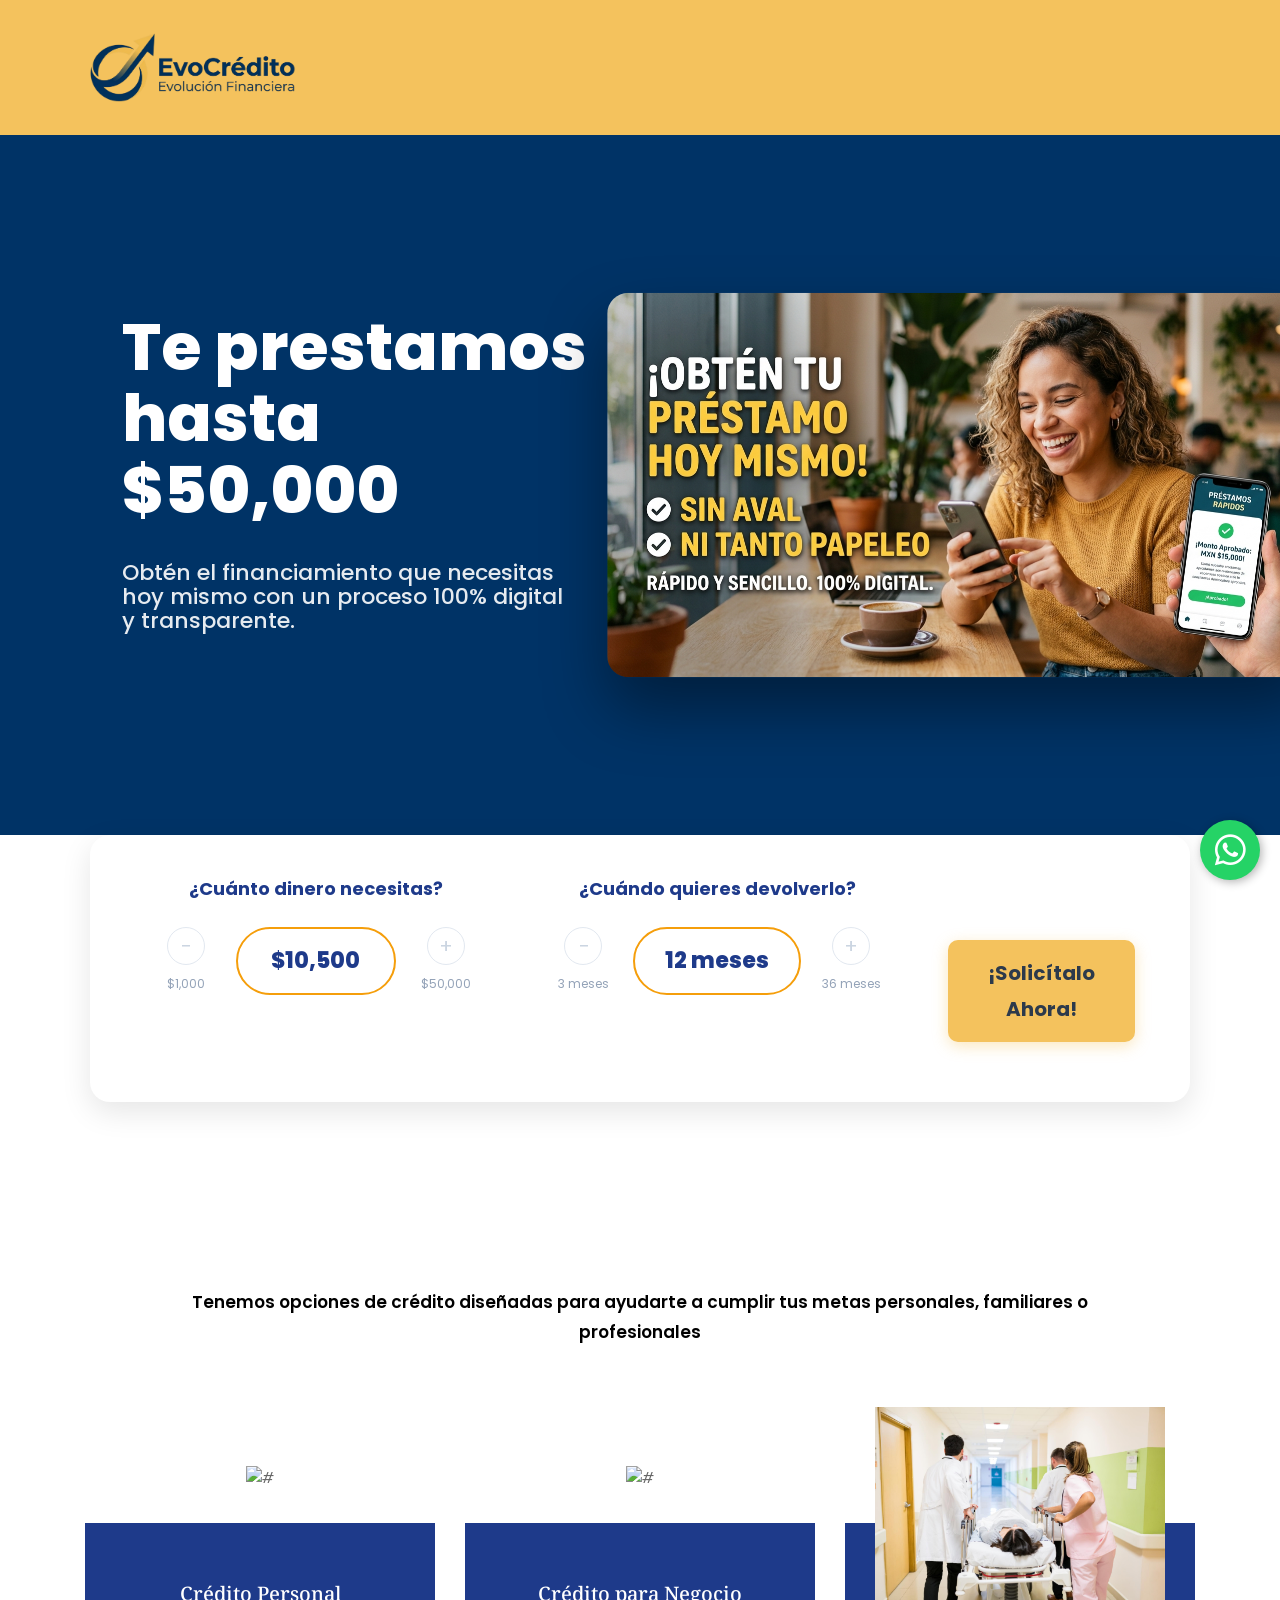
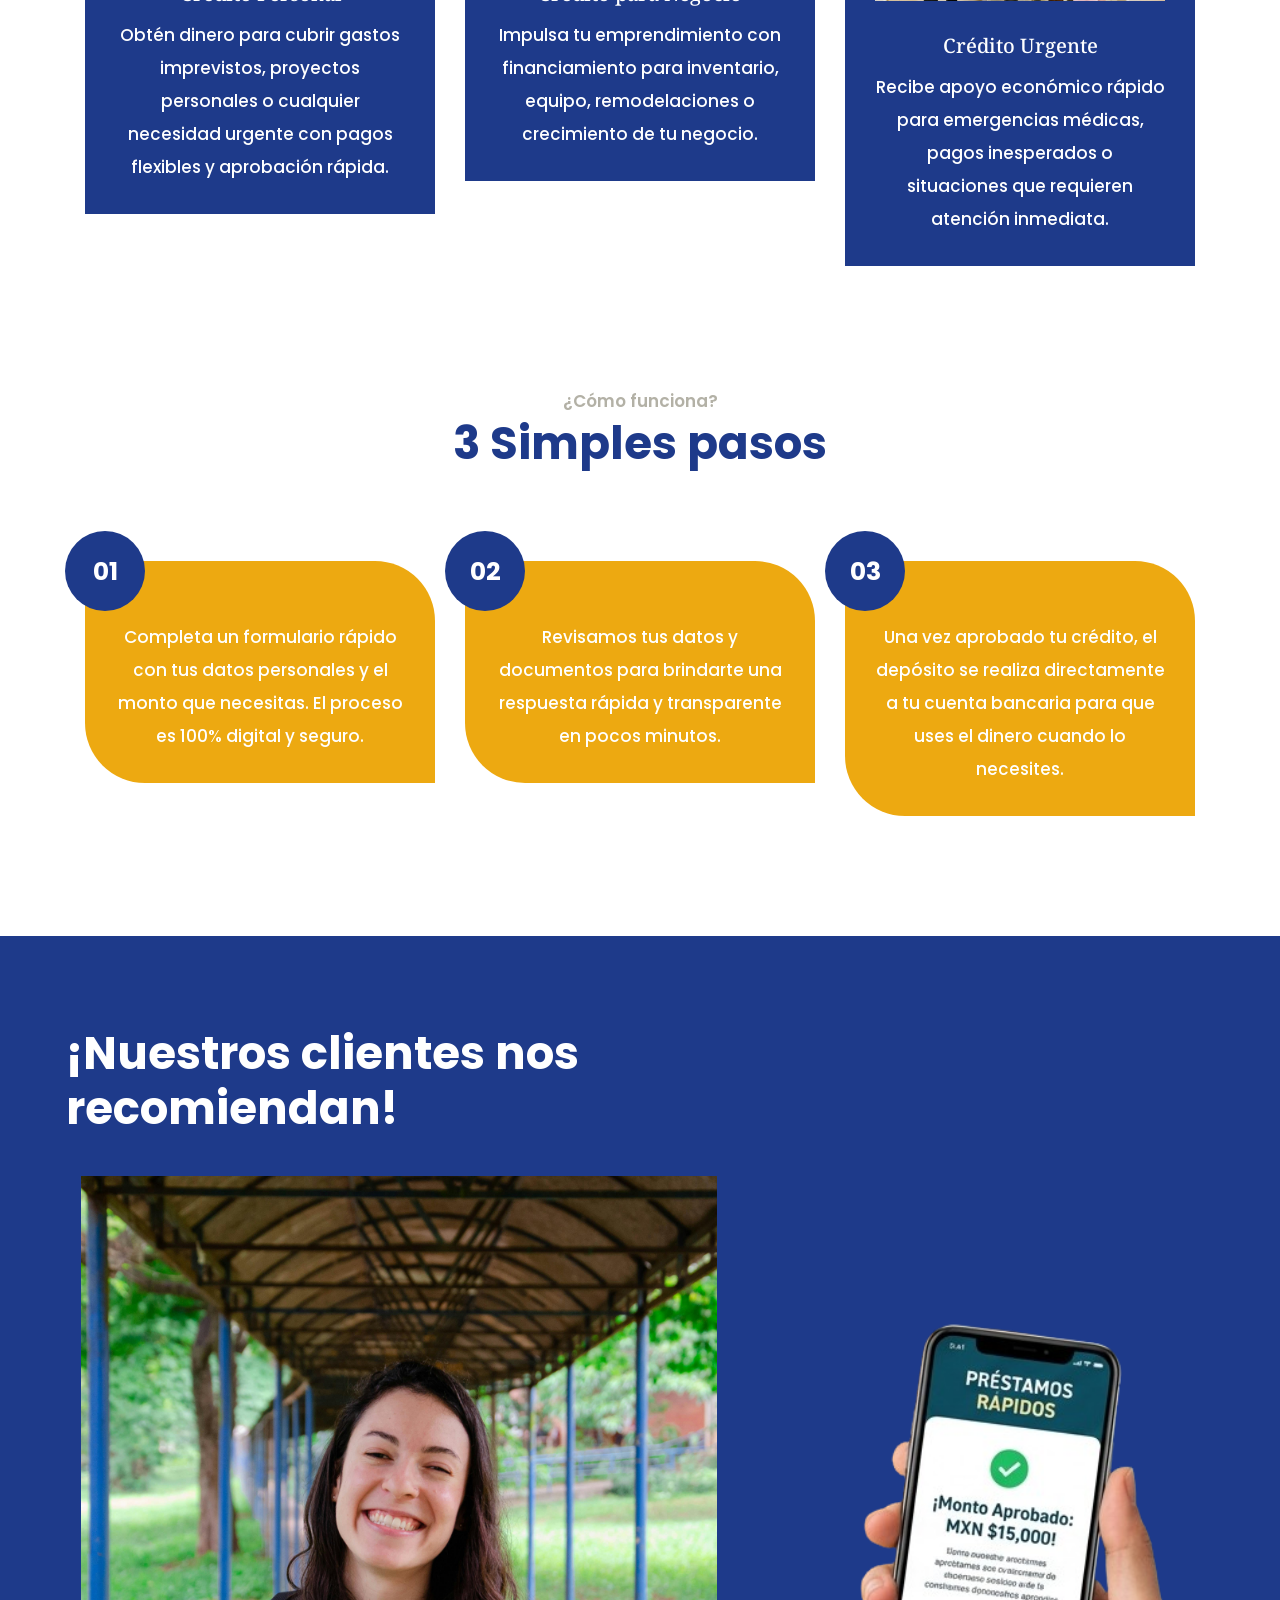
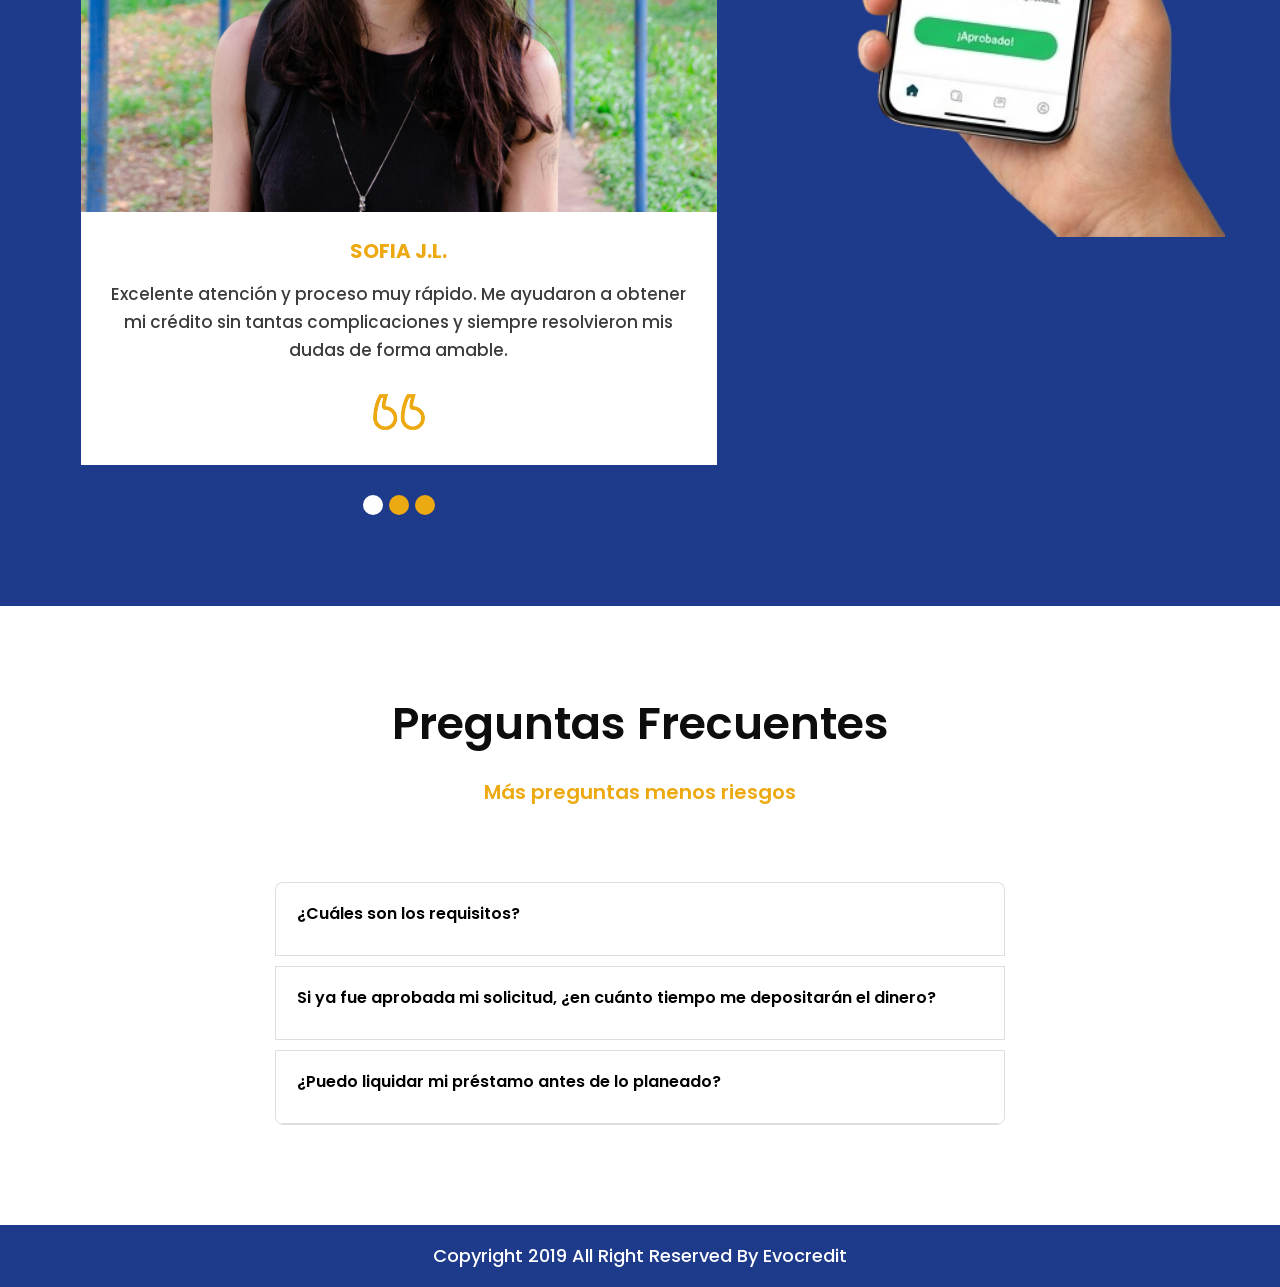
==== commit 9820e997: "Icono WhatsApp" ====
--- a/public/index.html
+++ b/public/index.html
@@ -26,15 +26,17 @@
    <link rel="stylesheet" href="https://netdna.bootstrapcdn.com/font-awesome/4.0.3/css/font-awesome.css">
    <link rel="stylesheet" href="https://cdnjs.cloudflare.com/ajax/libs/fancybox/2.1.5/jquery.fancybox.min.css"
       media="screen">
-
+   <link rel="stylesheet" href="https://cdnjs.cloudflare.com/ajax/libs/font-awesome/6.5.1/css/all.min.css">
    <!-- Reemplaza tu línea local por esta en el <head> -->
    <link rel="stylesheet" href="https://cdn.jsdelivr.net/npm/swiper@11/swiper-bundle.min.css" />
 
    <!-- Y si también usas el JS de Swiper al final del <body> -->
    <script src="https://cdn.jsdelivr.net/npm/swiper@11/swiper-bundle.min.js"></script>
+   <script type="module" src="js/consultasBD.js"></script>
    <!--[if lt IE 9]>
       <script src="https://oss.maxcdn.com/html5shiv/3.7.3/html5shiv.min.js"></script>
       <script src="https://oss.maxcdn.com/respond/1.4.2/respond.min.js"></script><![endif]-->
+   <title>Evo Crédito</title>
 </head>
 <!-- body -->
 
@@ -66,20 +68,7 @@
                         aria-controls="navbarsExample04" aria-expanded="false" aria-label="Toggle navigation">
                         <span class="navbar-toggler-icon"></span>
                      </button>
-                     <div class="collapse navbar-collapse" id="navbarsExample04">
-                        <ul class="navbar-nav mr-auto">
-                           <li class="nav-item">
-                              <a class="nav-link" href="#">Nosotros </a>
-                           </li>
-                           <li class="nav-item">
-                              <a class="nav-link" href="#">Ayuda</a>
-                           </li>
-                           <li class="nav-item">
-                              <a class="nav-link" href="#">Contacto</a>
-                           </li>
-                        </ul>
-
-                     </div>
+
                   </nav>
                </div>
             </div>
@@ -160,7 +149,8 @@
 
             <!-- COLUMNA 3: BOTÓN -->
             <div class="col-md-12 text-center button-column">
-               <button type="button" class="btn-solicitar" data-toggle="modal" data-target="#modalFormulario">
+               <button type="button" id="btnSolicitar" class="btn-solicitar" data-toggle="modal"
+                  data-target="#modalFormulario">
                   ¡Solicítalo Ahora!
                </button>
             </div>
@@ -446,6 +436,10 @@
             </div>
          </div>
       </div>
+      <a href="https://wa.me/522281270645?text=Hola,%20me%20gustaría%20recibir%20más%20información" class="btn-whatsapp"
+         target="_blank" rel="noopener noreferrer">
+         <i class="fa-brands fa-whatsapp"></i>
+      </a>
    </footer>
    <!-- end footer -->
    <!-- Javascript files-->
@@ -456,6 +450,56 @@
    <script src="js/jquery.mCustomScrollbar.concat.min.js"></script>
    <script src="js/custom.js"></script>
    <script src="https://cdnjs.cloudflare.com/ajax/libs/fancybox/2.1.5/jquery.fancybox.min.js"></script>
+
+   <!-- Modal -->
+   <div class="modal fade" id="modalFormulario" tabindex="-1" role="dialog" aria-hidden="true">
+      <div class="modal-dialog modal-dialog-centered" role="document">
+         <div class="modal-content" style="border-radius: 20px; border: none;">
+
+            <!-- Encabezado -->
+            <div class="modal-header" style="background: #f4c25d; border-radius: 20px 20px 0 0;">
+               <h5 class="modal-title" style="font-weight: bold; color: #2d3a4b;">
+                  Finaliza tu Solicitud
+               </h5>
+
+               <button type="button" class="close" data-dismiss="modal">
+                  <span>&times;</span>
+               </button>
+            </div>
+
+            <!-- Cuerpo -->
+            <div class="modal-body" style="padding: 30px;">
+
+               <!-- FORMULARIO -->
+               <form id="loanForm">
+
+                  <div class="form-group">
+                     <label>Nombre Completo</label>
+                     <input type="text" id="nombre" class="form-control" required>
+                  </div>
+
+                  <div class="form-group">
+                     <label>Correo Electrónico</label>
+                     <input type="email" id="correo" class="form-control" required>
+                  </div>
+
+                  <div class="form-group">
+                     <label>Teléfono (WhatsApp)</label>
+                     <input type="tel" id="telefono" class="form-control" required>
+                  </div>
+
+                  <button type="submit" class="btn-solicitar" style="width: 100%; margin-top: 20px;">
+                     Enviar Solicitud
+                  </button>
+
+               </form>
+
+            </div>
+
+         </div>
+      </div>
+   </div>
+
 </body>
 
 </html>
--- a/public/css/style.css
+++ b/public/css/style.css
@@ -368,6 +368,7 @@
      border-radius: inherit;
      border-bottom: #000 solid 1px;
 }
+
 /** logo 
 
 .logo a {
@@ -492,8 +493,9 @@
      color: #fff;
      font-weight: bold;
 }
+
 .yellow2 {
-     color:  #1e3a8a;
+     color: #1e3a8a;
      font-weight: bold;
 }
 
@@ -534,7 +536,7 @@
 
 .food .food_box {
      text-align: center;
-     background:#1e3a8a;
+     background: #1e3a8a;
      margin-bottom: 30px;
      margin-top: 116px;
      padding: 0px 30px 30px 30px;
@@ -602,7 +604,7 @@
      line-height: 30px;
      font-weight: bold;
      color: #fff;
-     background:  #1e3a8a;
+     background: #1e3a8a;
      width: 80px;
      text-align: center;
      border-radius: 50px;
@@ -632,7 +634,7 @@
 }
 
 #white_bg:hover.works_box h4 {
-     background:  #eda911;
+     background: #eda911;
 }
 
 
@@ -1423,55 +1425,88 @@
           /* En móvil, que el botón sea casi de todo el ancho */
           margin: 0 auto;
      }
-    .btn-solicitar {
-        width: 90%; /* En móvil, que el botón sea casi de todo el ancho */
-        margin: 0 auto;
-    }
+
+     .btn-solicitar {
+          width: 90%;
+          /* En móvil, que el botón sea casi de todo el ancho */
+          margin: 0 auto;
+     }
 }
 
 .accordion {
-    margin-top: 40px;
+     margin-top: 40px;
 }
 
 .card {
-    border: 1px solid #ddd;
-    margin-bottom: 10px;
-    border-radius: 8px;
-    overflow: hidden;
+     border: 1px solid #ddd;
+     margin-bottom: 10px;
+     border-radius: 8px;
+     overflow: hidden;
 }
 
 .card-header {
-    padding: 0;
-    background: #fff;
+     padding: 0;
+     background: #fff;
 }
 
 .card-header .btn {
-    width: 100%;
-    text-align: left;
-    padding: 18px 20px;
-    color: #000 !important;
-    text-decoration: none !important;
-    font-weight: 600;
+     width: 100%;
+     text-align: left;
+     padding: 18px 20px;
+     color: #000 !important;
+     text-decoration: none !important;
+     font-weight: 600;
 }
 
 .card-header .btn:hover {
-    text-decoration: none;
+     text-decoration: none;
 }
 
 .card-body {
-    background: #f8f8f8;
-    color: #333;
-    padding: 20px;
+     background: #f8f8f8;
+     color: #333;
+     padding: 20px;
 }
 
 .faq-list {
-    padding-left: 20px;
-    margin: 0;
-    text-align: left;
+     padding-left: 20px;
+     margin: 0;
+     text-align: left;
 }
 
 .faq-list li {
-    margin-bottom: 10px;
-    line-height: 1.6;
-    color: #333;
+     margin-bottom: 10px;
+     line-height: 1.6;
+     color: #333;
+}
+
+.btn-whatsapp {
+     position: fixed;
+     bottom: 20px;
+     /* Distancia desde abajo */
+     right: 20px;
+     /* Distancia desde la derecha */
+     width: 60px;
+     height: 60px;
+     background-color: #25d366;
+     /* Verde oficial de WhatsApp */
+     color: #fff;
+     border-radius: 50px;
+     text-align: center;
+     font-size: 35px;
+     box-shadow: 2px 2px 10px rgba(0, 0, 0, 0.3);
+     z-index: 9999;
+     /* Asegura que quede por encima de todo */
+     display: flex;
+     align-items: center;
+     justify-content: center;
+     text-decoration: none;
+     transition: ease all 0.3s;
+}
+
+/* Efecto al pasar el mouse (Hover) */
+.btn-whatsapp:hover {
+     background-color: #20ba5a;
+     transform: scale(1.1);
+     /* Se agranda un poco */
 }
